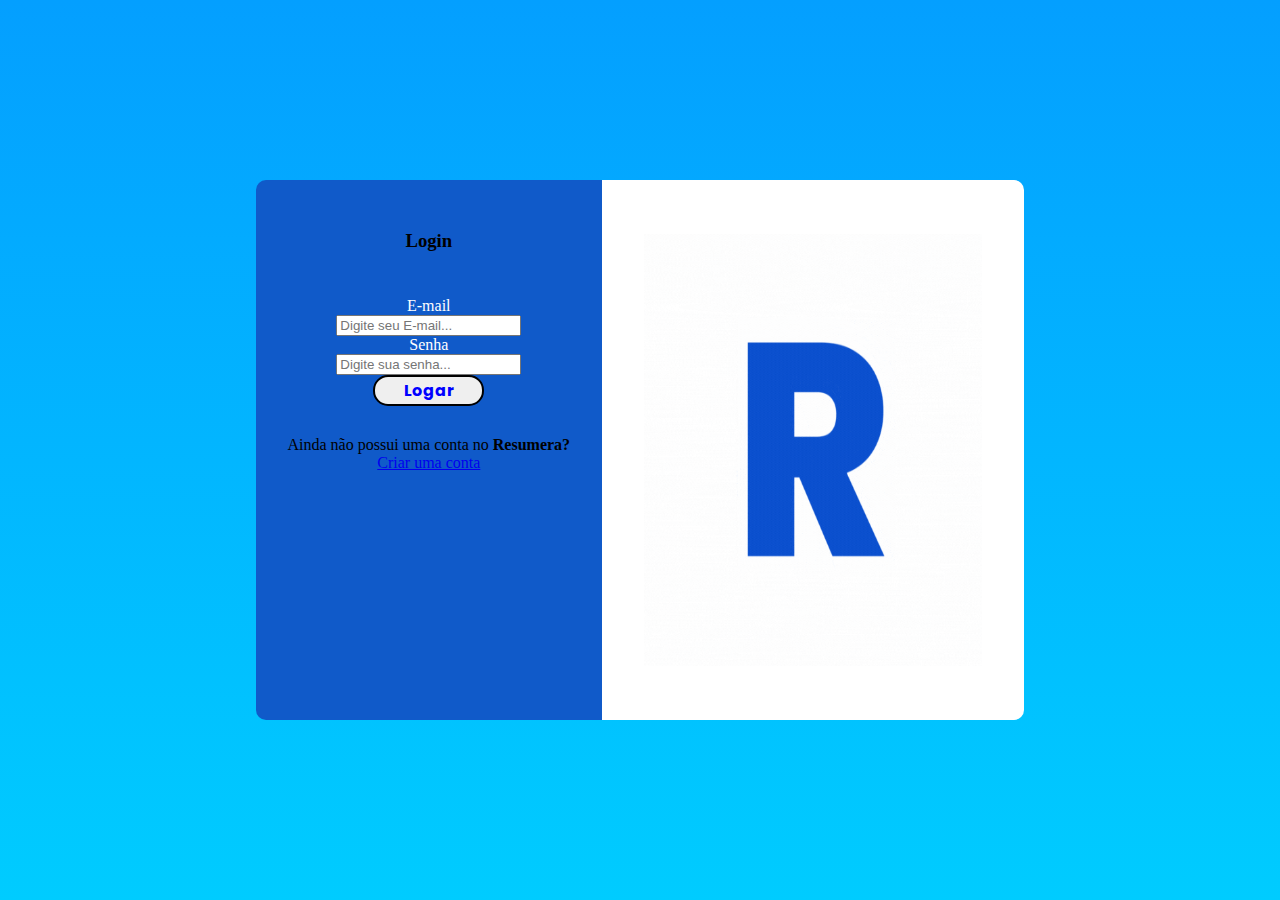
==== components/loginPage/login.html @ 9c7dd82f "Merge pull request #3 from Gbex204/Bonet" ====
<!DOCTYPE html>
<html lang="pt-br">
    <head>
        <meta charset="UTF-8">
        <meta http-equiv="X-UA-Compatible" content="IE=edge">
        <meta name="viewport" content="width=device-width, initial-scale=1.0">
        <link rel="shortcut icon" href="midia/R.png" type="image/x-icon">
        <link rel="stylesheet" href="style.css">
        <title>Login | Resumera</title>
    </head>
    <body>
        <div class="container">
            <div class="box">

                <div id="div-esquerda">

                    <h3>Login</h3>

                    <form action="" method="post">
                        <label for="">E-mail</label>
                        <input type="email" name="email" id="email" placeholder="Digite seu E-mail...">
                        <label for="">Senha</label>
                        <input type="password" name="senha" id="senha" placeholder="Digite sua senha...">
                        <input id="input-prosseguir" type="submit" value="Logar">
                    </form>

                    <p>Ainda não possui uma conta no <strong>Resumera?</strong> <br> <a href="signInPage/cadastro.html">Criar uma conta</a></p>
                </div>

                
                <div id="div-direita">
                    <img id="img-logo" src="midia/ResumeraLogo3 (1).gif">
                </div>

            </div>
        </div>
        <script src="script.js"></script>
    </body>
</html>
---- components/loginPage/style.css ----
@import url('https://fonts.googleapis.com/css2?family=Roboto:wght@100&display=swap');
@import url('https://fonts.googleapis.com/css2?family=Poppins:wght@100&display=swap');

/* 
font-family: 'Poppins', sans-serif;
font-family: 'Roboto', sans-serif; 
*/

* {
    margin: 0px;
}
body {
    background-image: linear-gradient(rgb(4, 159, 255), rgb(0, 204, 255));
    /* font-family: 'Roboto', sans-serif;  */
}
.container {
    width: 100vw;
    height: 100vh;
    display: flex;
    flex-direction: row;
    justify-content: center;
    align-items: center;
    }

.box {
    width: 60%;
    height: 60%;
    display: flex;
    flex-direction: row;
    justify-content: center;
}

#div-esquerda{
    display:flex;
    flex-direction: column;
    align-items: center;
    width:45%;
    height:100%;
    background-color: #105ac9;
    border-top-left-radius: 10px;
    border-bottom-left-radius: 10px;
}

#div-direita img{
    width: 80%;
    height: 80%;
}

#div-direita{
    display:flex;
    justify-content: center;
    align-items: center;
    width: 55%;
    height: 100%;
    border-top-right-radius: 10px;
    border-bottom-right-radius: 10px;
    background-color: white;
}

h3 {
    margin-top: 50px;
}

form {
    display:flex;
    flex-direction: column;
    margin-top: 45px;
    align-items: center;
    color: white;
}

p {
    text-align: center;
    margin-top: 30px;
}

#input-prosseguir{
    width: 60%;
    height: 100%;
    font-family: 'Poppins', sans-serif;
    font-weight: bold;
    color:blue;
    font-weight: bold;
    border-radius:15px;
    font-size:16px;
    border: 2px solid black;
    background-color: #efefef;
}
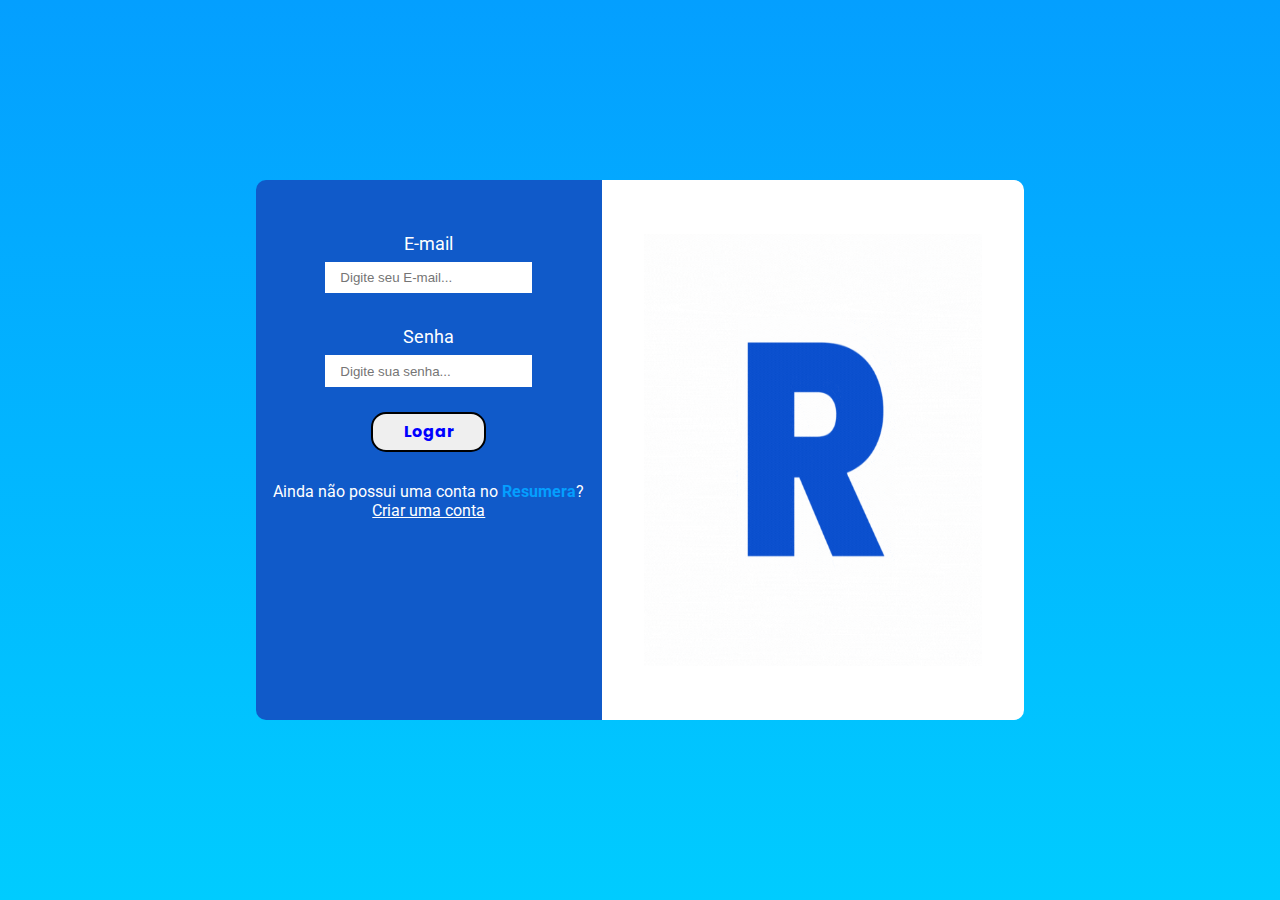
==== commit ce9bf984: "+ LOGIN" ====
--- a/components/loginPage/login.html
+++ b/components/loginPage/login.html
@@ -11,23 +11,17 @@
     <body>
         <div class="container">
             <div class="box">
-
                 <div id="div-esquerda">
-
-                    <h3>Login</h3>
-
                     <form action="" method="post">
                         <label for="">E-mail</label>
-                        <input type="email" name="email" id="email" placeholder="Digite seu E-mail...">
+                        <input class="form_input" type="email" name="email" id="email" placeholder="Digite seu E-mail...">
                         <label for="">Senha</label>
-                        <input type="password" name="senha" id="senha" placeholder="Digite sua senha...">
+                        <input class="form_input" type="password" name="senha" id="senha" placeholder="Digite sua senha...">
                         <input id="input-prosseguir" type="submit" value="Logar">
                     </form>
 
-                    <p>Ainda não possui uma conta no <strong>Resumera?</strong> <br> <a href="signInPage/cadastro.html">Criar uma conta</a></p>
+                    <p>Ainda não possui uma conta no <strong>Resumera</strong>?<br> <a href="signInPage/cadastro.html">Criar uma conta</a></p>
                 </div>
-
-                
                 <div id="div-direita">
                     <img id="img-logo" src="midia/ResumeraLogo3 (1).gif">
                 </div>
--- a/components/loginPage/style.css
+++ b/components/loginPage/style.css
@@ -6,13 +6,18 @@
 font-family: 'Roboto', sans-serif; 
 */
 
+/* CONFIGURAÇÕES DA PÁGINA */
+
 * {
     margin: 0px;
 }
 body {
     background-image: linear-gradient(rgb(4, 159, 255), rgb(0, 204, 255));
-    /* font-family: 'Roboto', sans-serif;  */
+    font-family: 'Roboto', sans-serif; 
 }
+
+/* CONFIGURAÇÃO DA DIV'S */
+
 .container {
     width: 100vw;
     height: 100vh;
@@ -57,8 +62,45 @@
     background-color: white;
 }
 
-h3 {
-    margin-top: 50px;
+/* LABEL'S */
+
+label {
+    font-size: 18px;
+    margin-top: 8px;
+    margin-bottom: 8px;
+}
+
+p {
+    color: white;
+    text-align: center;
+    margin-top: 30px;
+}
+
+strong {
+    color: #049fff;
+}
+
+a {
+    color: white;
+}
+
+a:hover {
+    color: blue;
+}
+
+/* ESTILIZAÇÃO DO FORM */
+
+.form_input{
+    padding: 0 0 0 15px;
+    margin: 0 0 25px 0;
+    width: 100%;
+    height: 36px;
+    outline:none;
+    border:none;
+}
+
+.form_input:focus{
+    border-bottom: 2px solid red;
 }
 
 form {
@@ -69,14 +111,10 @@
     color: white;
 }
 
-p {
-    text-align: center;
-    margin-top: 30px;
-}
-
+/* CONFIG BOTÃO */
 #input-prosseguir{
     width: 60%;
-    height: 100%;
+    height: 20%;
     font-family: 'Poppins', sans-serif;
     font-weight: bold;
     color:blue;
